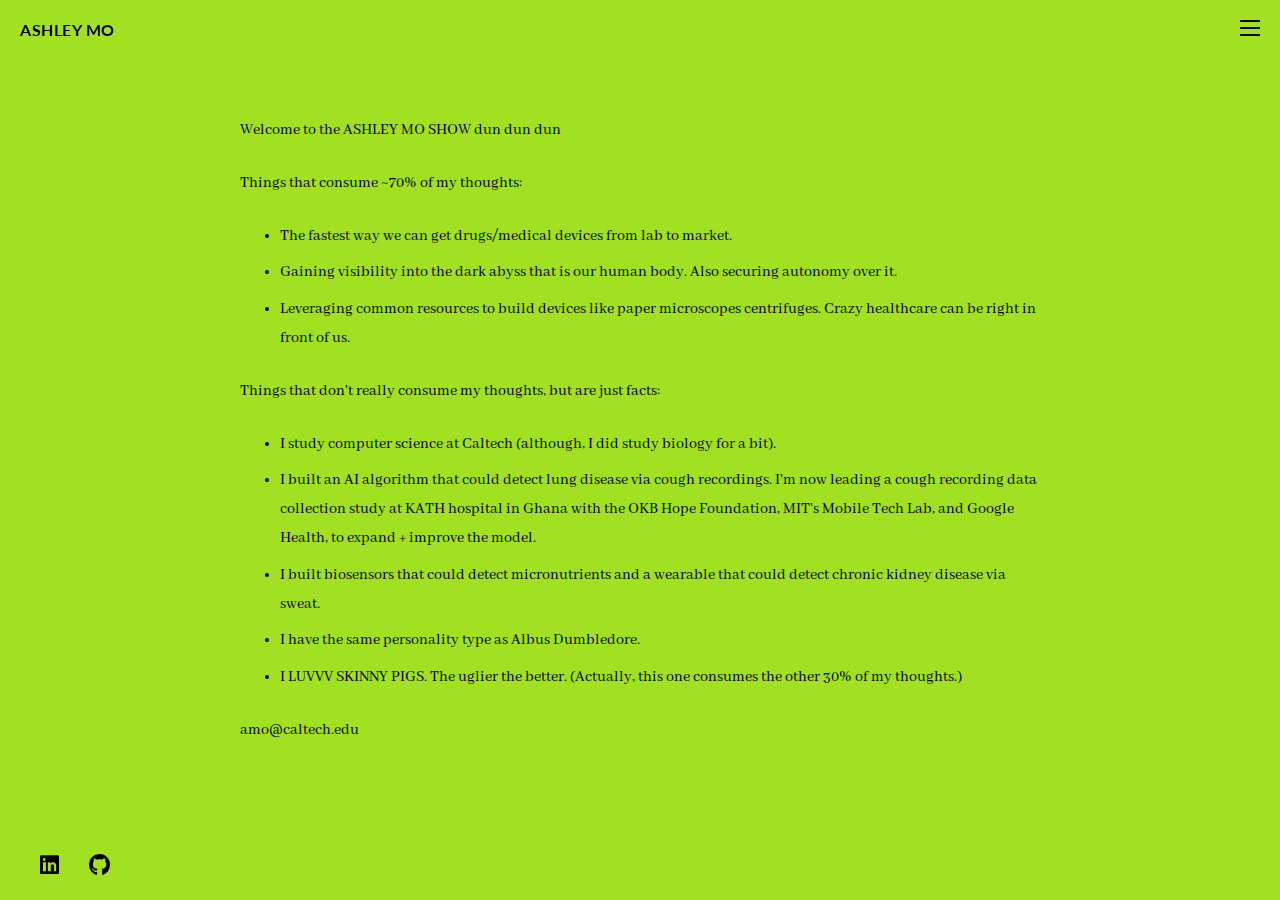
==== about.html @ e2d21df7 "changed about" ====
<!DOCTYPE html>
<html>
<head>
  <title>HELLO</title>
  <link href="https://fonts.googleapis.com/css2?family=Abhaya+Libre:wght@400;500;600;700;800&display=swap" rel="stylesheet">
  <link href="https://fonts.googleapis.com/css2?family=Lato:wght@400;700&display=swap" rel="stylesheet">
  <link rel="stylesheet" href="styles.css">
  <link rel="stylesheet" href="https://cdnjs.cloudflare.com/ajax/libs/font-awesome/6.0.0/css/all.min.css">
  <link rel="icon" type="image/x-icon" href="squidward.ico">
  <script src="script.js"></script>
  <a href="index.html" class="name-button">ASHLEY MO</a>
</head>

<body>
  <div class="sidebar">
    <nav>
      <ul>
        <li><a href="index.html">HOME</a></li>
        <li><a href="about.html">ASHLEY MO</a></li>
        <li><a href="beliefs-values.html">BELIEFS / VALUES</a></li>
        <li><a href="projects.html">PROJECTS</a></li>
        <li><a href="conferences.html">ME SPEAKING</a></li>
      </ul>
    </nav>
  </div>
  <div class="content">
    <div class="social-icons">
      <a href="https://www.linkedin.com/in/ashley-mo/" target="_blank">
          <i class="fab fa-linkedin"></i>
      </a>
      <a href="https://github.com/ashleymo2025" target="_blank">
          <i class="fab fa-github"></i>
      </a>
    </div>
    <div class="menu-icon">
      <span></span>
      <span></span>
      <span></span>
    </div>
    <p>Welcome to the ASHLEY MO SHOW dun dun dun</p>
    <p>Things that consume ~70% of my thoughts:</p>
    <ul>
        <li>The fastest way we can get drugs/medical devices from lab to market.</li>
        <li>Gaining visibility into the dark abyss that is our human body. Also securing autonomy over it.</li>
        <li>Leveraging common resources to build devices like paper microscopes centrifuges. Crazy healthcare can be right in front of us.</li>
    </ul>
    <p>Things that don't really consume my thoughts, but are just facts:</p>
    <ul>
        <li>I study computer science at Caltech (although, I did study biology for a bit).</li>
        <li>I built an AI algorithm that could detect lung disease via cough recordings. I'm now leading a cough recording data collection study at KATH hospital in Ghana with the OKB Hope Foundation, MIT's Mobile Tech Lab, and Google Health, to expand + improve the model. </li>
        <li>I built biosensors that could detect micronutrients and a wearable that could detect chronic kidney disease via sweat. </li>
        <li>I have the same personality type as Albus Dumbledore.</li>
        <li>I LUVVV SKINNY PIGS. The uglier the better. (Actually, this one consumes the other 30% of my thoughts.)</li>
    </ul>
    <p>amo@caltech.edu</p>

  </div>

</body>
</html>
---- styles.css ----
body {
    background-color: #A2E022;
    font-family: 'Abhaya Libre', serif;
    margin: 0;
    padding: 0;
    display: flex;
  }
  
  .content h1 {
    font-family: 'Lato', sans-serif;
    font-weight: 700;
    text-transform: uppercase;
    letter-spacing: 0.5px;
    margin-top: 0;
    font-size: 24px;
  }
  
  .sidebar {
    background-color: #A2E022;
    color: #000;
    padding: 20px;
    width: 200px;
    position: fixed;
    top: 0;
    right: -220px;
    height: 100%;
    transition: right 0.3s ease;
    z-index: 1000;
  }
  
  .sidebar.show {
    right: 0;
  }
  
  .sidebar nav ul {
    list-style-type: none;
    padding: 0;
  }
  
  .sidebar nav a {
    display: block;
    color: #000;
    text-decoration: none;
    padding: 10px 0;
    font-family: 'Lato', sans-serif;
    font-weight: 700;
    text-transform: uppercase;
    letter-spacing: 0.5px;
    font-size: 16px;
  }
  
  .sidebar nav ul li:first-child {
    margin-top: 40px;  
  }
  
  .content {
    flex-grow: 1;
    margin: 0 auto; 
    max-width: 800px;
    padding: 100px 80px 40px 80px;
  }
  
  .content p {
    line-height: 1.8; 
    margin-bottom: 1.5em; 
  }
  
  ul {
    list-style-type: disc;
    padding-left: 40px;
    margin-bottom: 1em; 
  }
  
  li {
    line-height: 1.8; 
    padding-bottom: 0.5em; 
  }
  
  h2, h3 {
    margin-top: 2em;
    margin-bottom: 1em;
  }
  
  .menu-icon {
    position: fixed;
    top: 20px;
    right: 20px;
    cursor: pointer;
    z-index: 1001;
    display: flex;
    flex-direction: column;
    justify-content: space-between;
    height: 16px;
    width: 20px;
  }
  
  .menu-icon span {
    display: block;
    height: 2px;
    width: 100%;
    background-color: #000;
  }  

  .social-icons {
    position: fixed;
    bottom: 20px;
    left: 40px;
    display: flex;
    gap: 30px; 
    z-index: 2;
  }

  .social-icons a {
    color: #000;
    font-size: 22px;
    text-decoration: none;
    transition: color 0.3s ease;
  }

  .social-icons a:hover {
    color: #666;
  }

  .projects-grid {
    display: grid;
    grid-template-columns: repeat(2, 1fr);
    gap: 40px;
    margin-top: 40px;
  }

  .project-card {
    padding: 30px;
    border: 1px solid #000;
    transition: transform 0.2s ease;
  }

  .project-card:hover {
    transform: translateY(-5px);
  }

  .project-card h2 {
    font-family: 'Lato', sans-serif;
    font-size: 20px;
    margin: 0 0 15px 0;
  }

  .project-tags {
    display: flex;
    gap: 8px;
    flex-wrap: wrap;
    margin-bottom: 15px;
  }

  .tag {
    background: #000;
    color: #fff;
    padding: 4px 8px;
    font-size: 12px;
    font-family: 'Lato', sans-serif;
  }

  .project-description {
    margin-bottom: 20px;
    line-height: 1.6;
  }

  .project-links {
    display: flex;
    gap: 15px;
  }

  .project-links a {
    color: #000;
    text-decoration: underline;
    font-family: 'Abhaya Libre', serif;
    font-size: 16px;
  }

  .project-links a:hover {
    color: #666;
  }

  @media (max-width: 768px) {
    .projects-grid {
        grid-template-columns: 1fr;
    }
  }

  .landing-page {
    display: flex;
    flex-direction: column;
    align-items: center;
    padding-top: 100px;
  }

  .landing-page img {
    max-width: 800px;
    width: 100%;
    height: auto;
  }

  .landing-page p.centered-caption {
    max-width: 800px;
    width: 100%;
    text-align: center !important;
    margin: 0 auto;
    padding: 0 20px;
  }

  .name-button {
    position: fixed;
    top: 20px;
    left: 20px;
    font-family: 'Lato', sans-serif;
    font-weight: 700;
    text-transform: uppercase;
    text-decoration: none;
    color: #000;
    letter-spacing: 0.5px;
    font-size: 16px;
    z-index: 1001; 
  }

  .name-button:hover {
    color: #666; 
  }

  .back-link {
    display: inline-block;
    margin-bottom: 20px;
    color: #000;
    text-decoration: none;
    font-family: 'Lato', sans-serif;
  }

  .back-link:hover {
    text-decoration: underline;
  }

  .project-image {
    max-width: 100%;
    margin: 20px 0;
  }

  .project-image img {
    width: 100%;
    height: auto;
  }
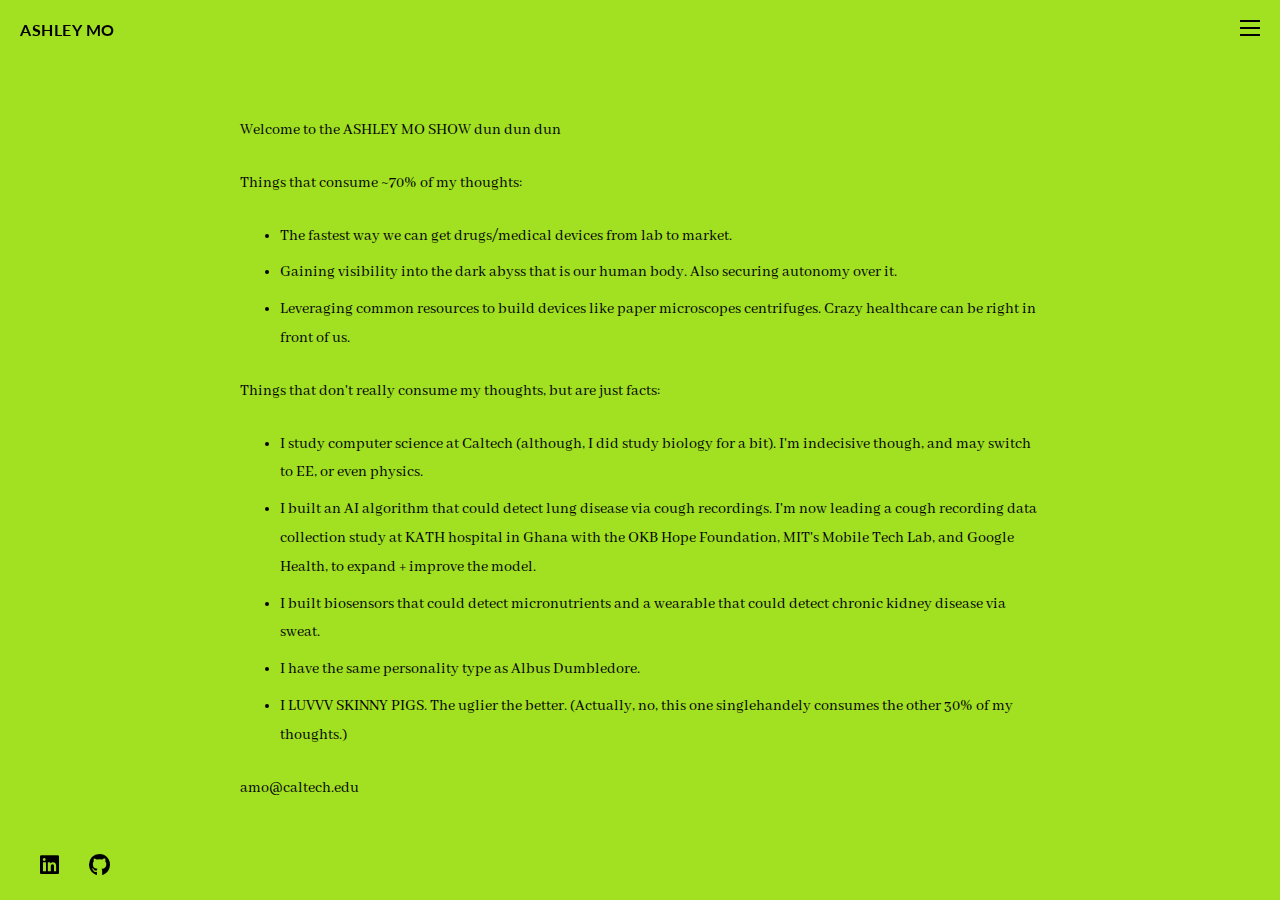
==== commit ba1454b3: "added to beliefs" ====
--- a/about.html
+++ b/about.html
@@ -46,11 +46,11 @@
     </ul>
     <p>Things that don't really consume my thoughts, but are just facts:</p>
     <ul>
-        <li>I study computer science at Caltech (although, I did study biology for a bit).</li>
+        <li>I study computer science at Caltech (although, I did study biology for a bit). I'm indecisive though, and may switch to EE, or even physics.</li>
         <li>I built an AI algorithm that could detect lung disease via cough recordings. I'm now leading a cough recording data collection study at KATH hospital in Ghana with the OKB Hope Foundation, MIT's Mobile Tech Lab, and Google Health, to expand + improve the model. </li>
         <li>I built biosensors that could detect micronutrients and a wearable that could detect chronic kidney disease via sweat. </li>
-        <li>I have the same personality type as Albus Dumbledore.</li>
-        <li>I LUVVV SKINNY PIGS. The uglier the better. (Actually, this one consumes the other 30% of my thoughts.)</li>
+        <li>I have the same personality type as Albus Dumbledore. </li>
+        <li>I LUVVV SKINNY PIGS. The uglier the better. (Actually, no, this one singlehandely consumes the other 30% of my thoughts.)</li>
     </ul>
     <p>amo@caltech.edu</p>
 
